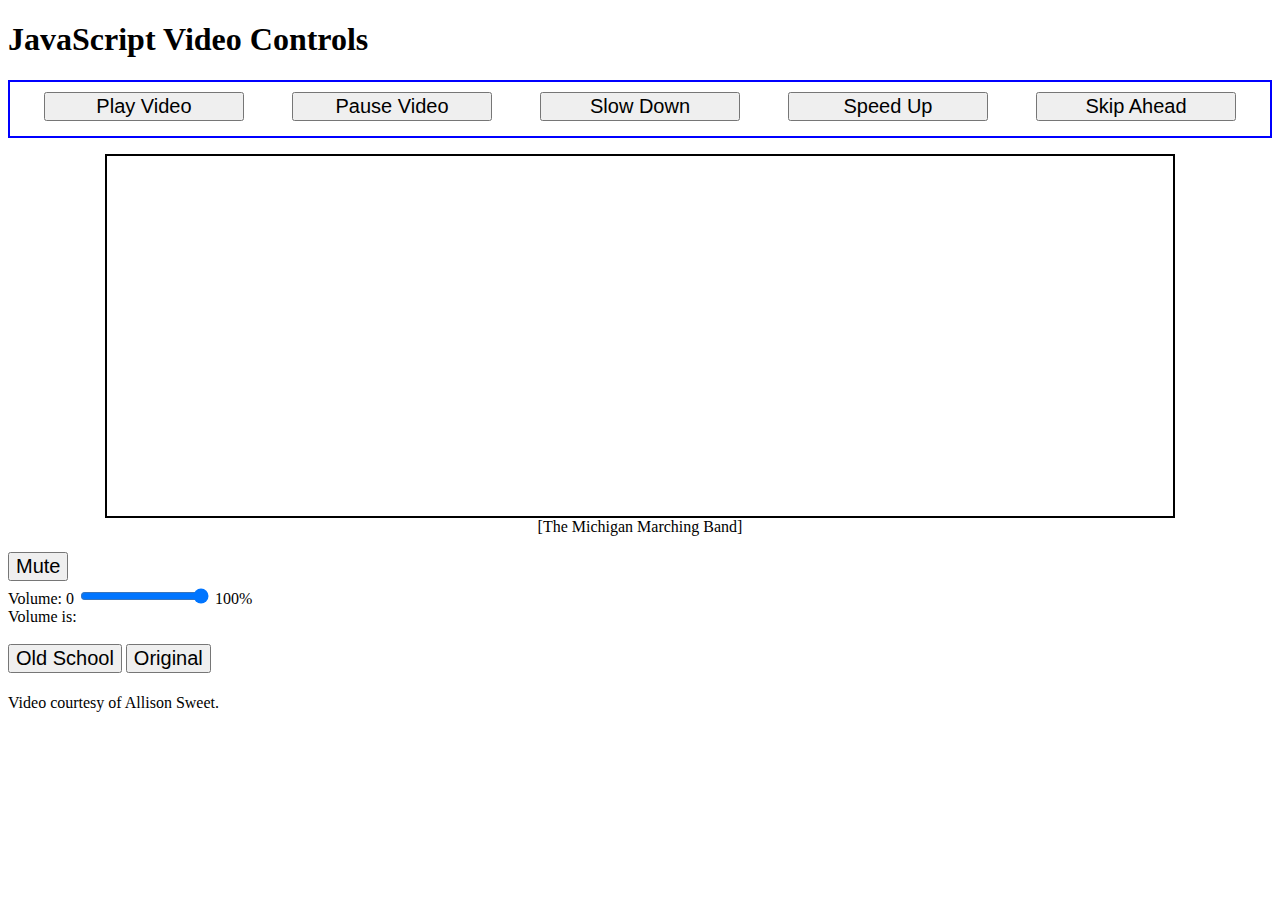
==== index.html @ 231acaac "Add files via upload" ====
<!DOCTYPE html>
<html lang="en">
<head>
	<meta charset="UTF-8">
	<title>JavaScript Video Controls</title>
	<link rel="stylesheet" type="text/css" href="css/video.css">
</head>
<body> 
<main>
	<h1>JavaScript Video Controls</h1>
	<div class = "options">
		<button  id = "play">Play Video</button>
		<button  id = "pause">Pause Video</button>
		<button  id = "slower">Slow Down</button>
		<button  id = "faster">Speed Up</button>
		<button  id = "skip">Skip Ahead</button>
	</div>

	<figure>

		<video class = "video" 
			autoplay="false" 
			width="640" 
			height="360" 
			id="player1" 
			preload="none"
			src="assets/marchingband.mov">
			  
		    <track src="captions_en.vtt" kind="captions" srclang="en" label="english_captions">	
		  		Your browser does not support HTML5 video.
		</video>
		<figcaption>[The Michigan Marching Band]</figcaption>
		</figure> 
	<button id="mute">Mute</button><br>

	<label for="slider">Volume</label>: 0 <input type="range" id="slider" min="0" max="100" value="100" step="10"> 100%<br>
	<div>Volume is: <span id = "volume"> </span><br><br></div>

	<button id = "vintage">Old School</button>
	<button id = "orig">Original</button>

	<p>Video courtesy of Allison Sweet.</p>

</main>
<script src="js/video.js" ></script>

</body> 
</html>
---- css/video.css ----
.options{
	padding: 10px;
	border:2px solid blue;
	display: flex;
	flex-wrap: wrap;
	justify-content: space-around;
}
.video{
	display: block;
	width: 90%;
	border: 2px solid black;
	margin: 0 auto;
	
}

figcaption{
	text-align: center;
}
.oldSchool{
	filter: grayscale(100%);
	width:75%;
	border:5px double grey;
	border-radius:20px;
}
button{
	margin-bottom: 5px;
	flex-basis: 200px;
	font-size:125%;
}
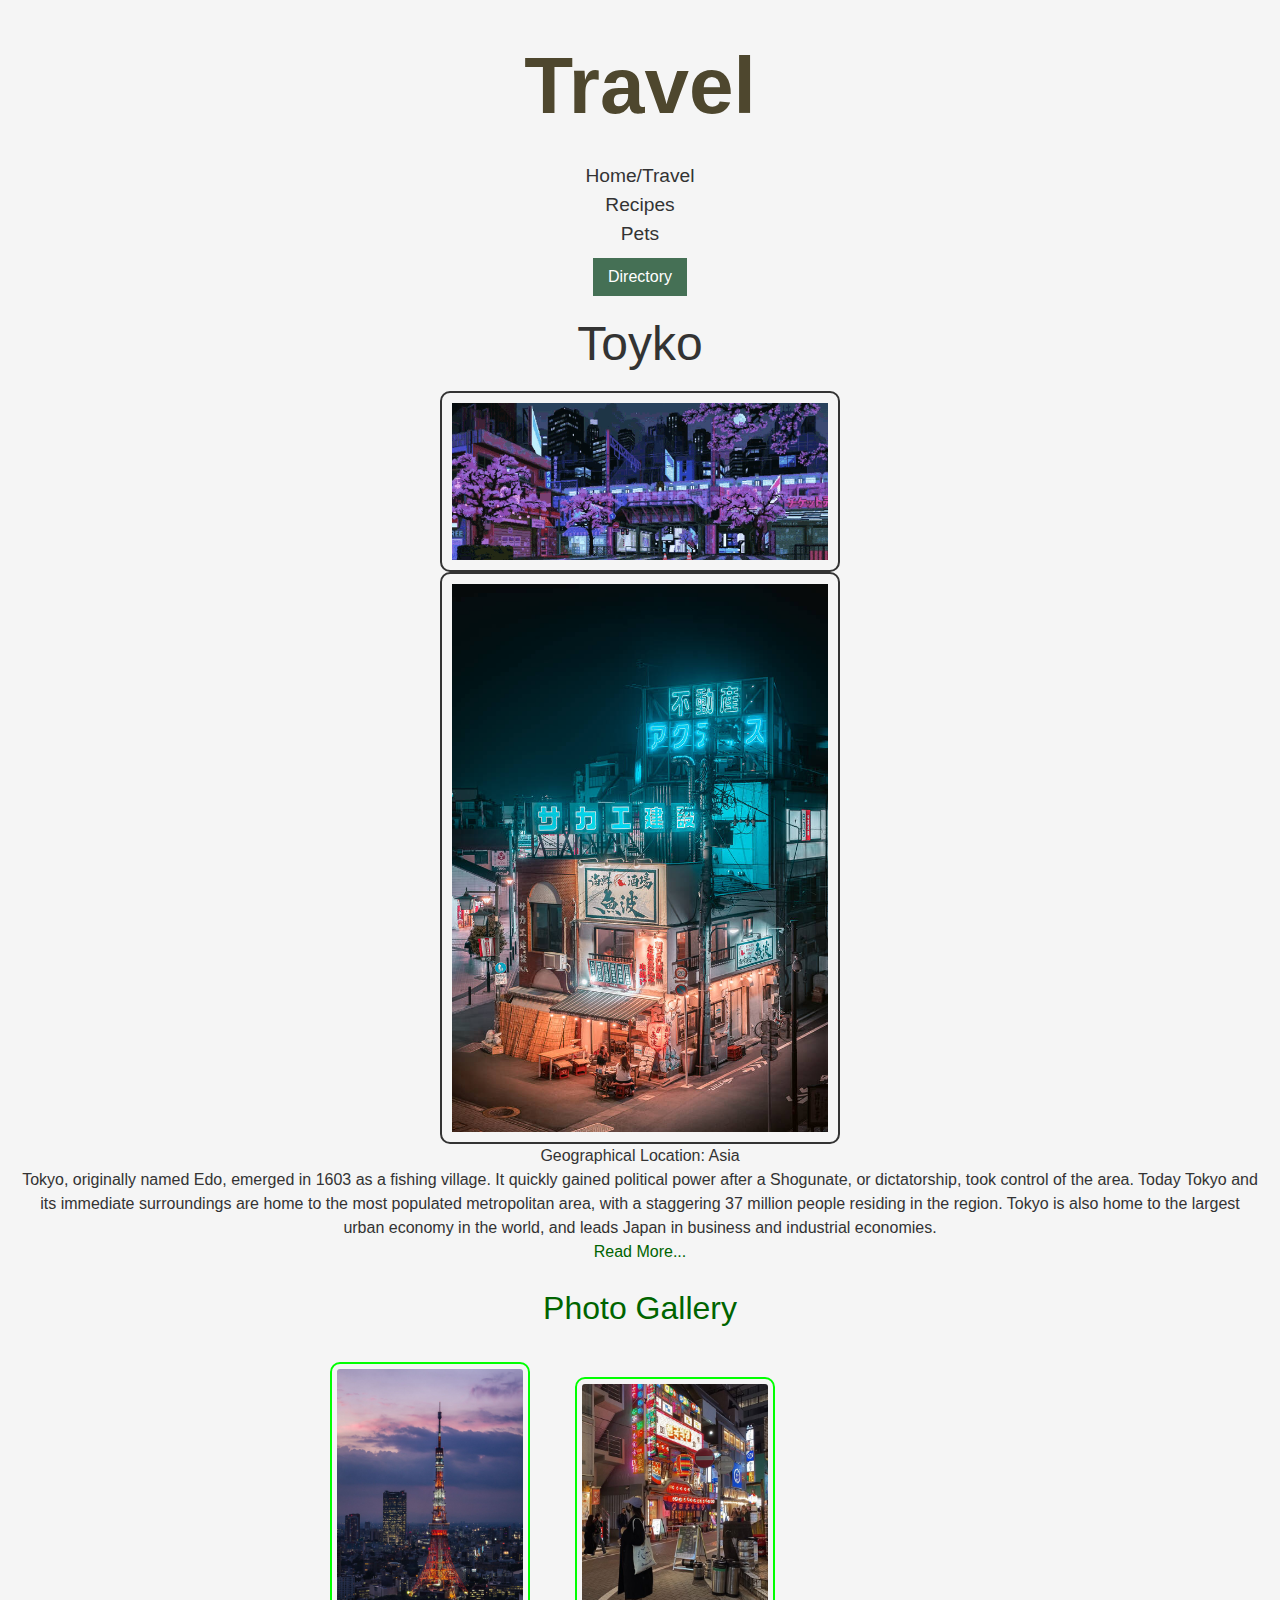
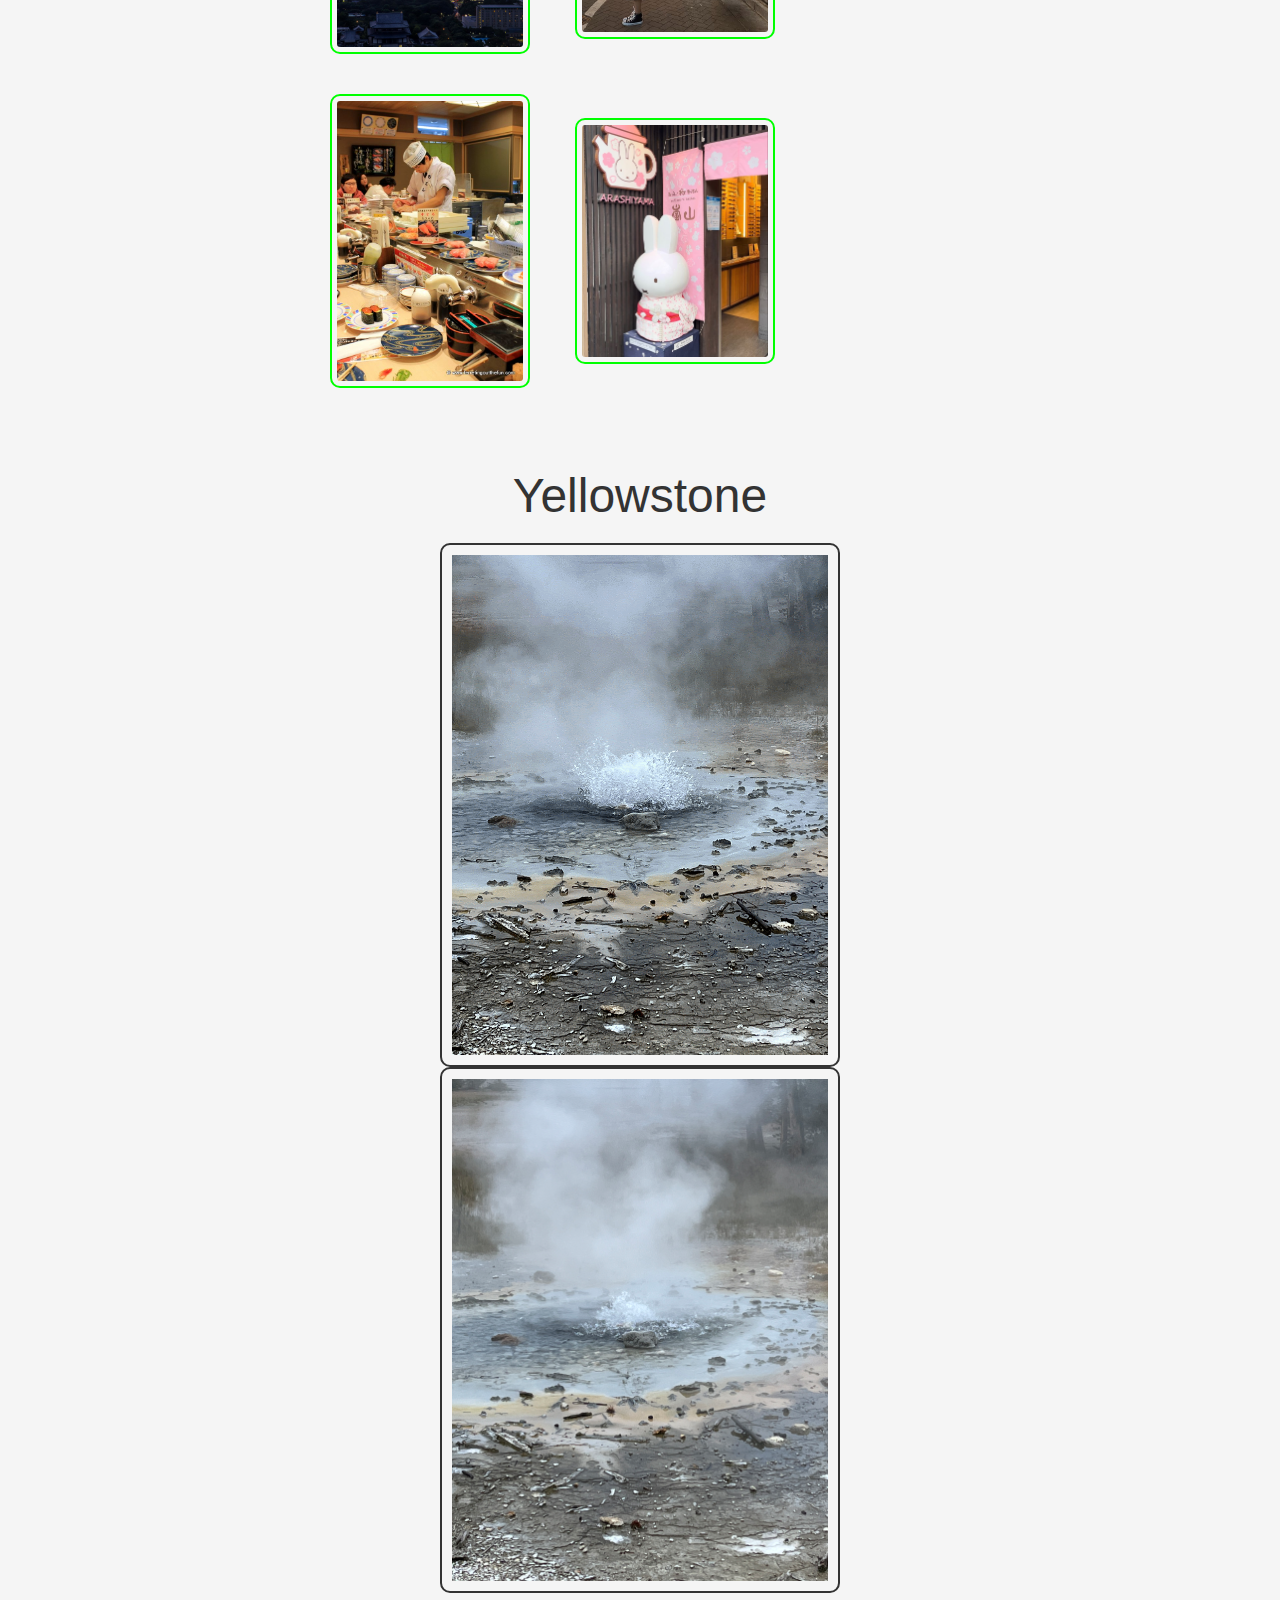
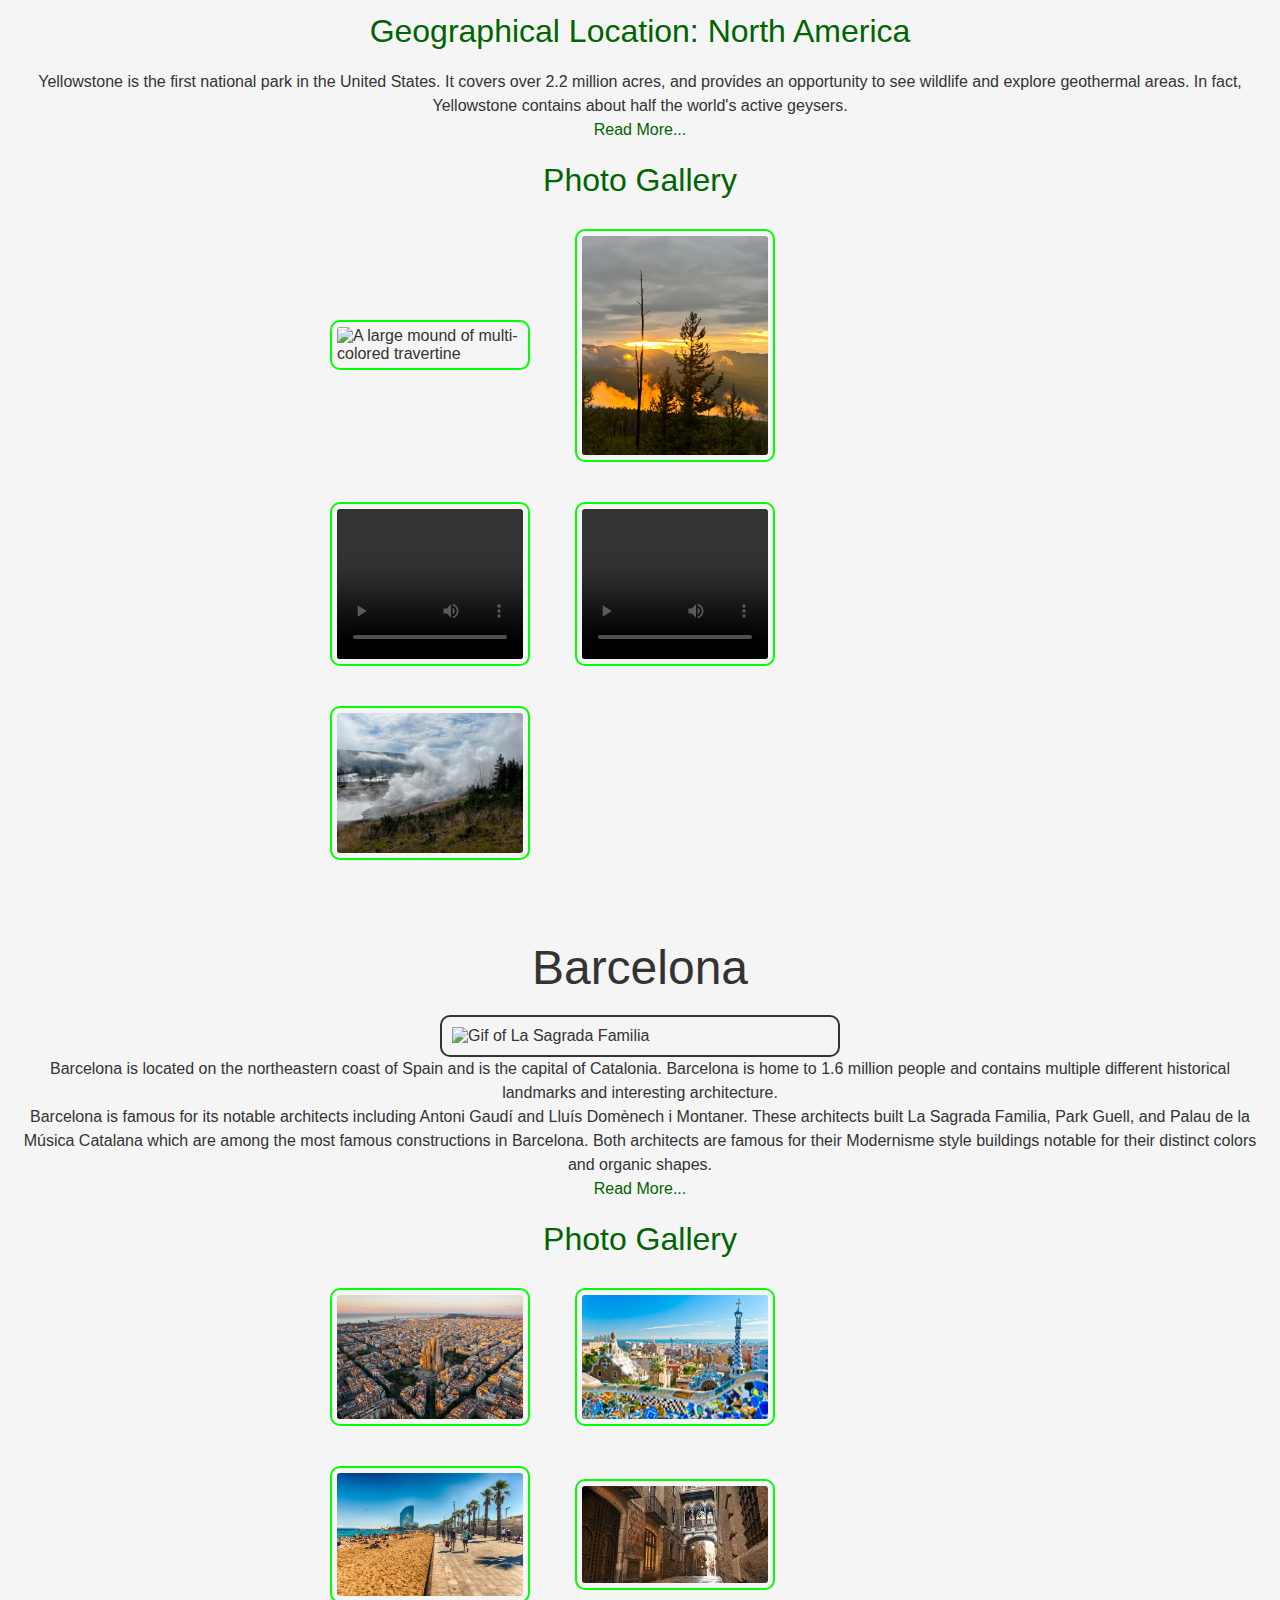
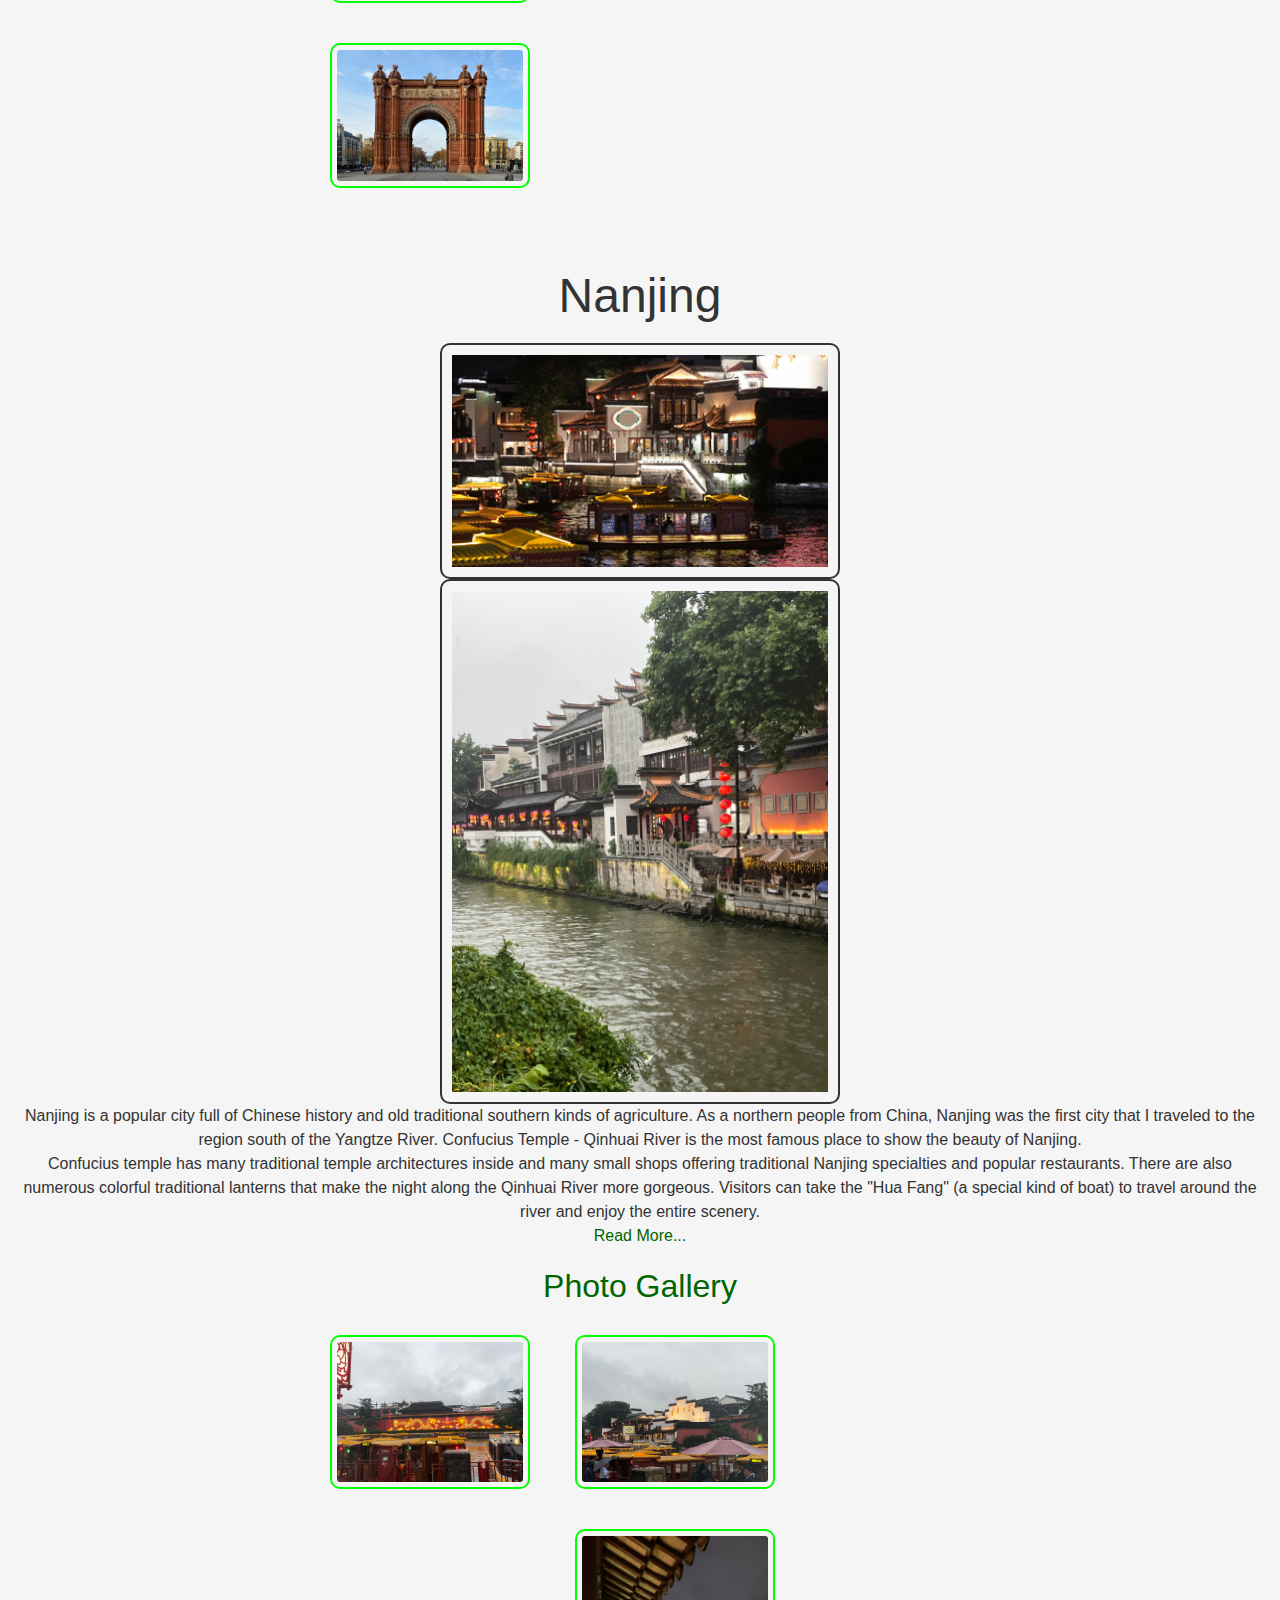
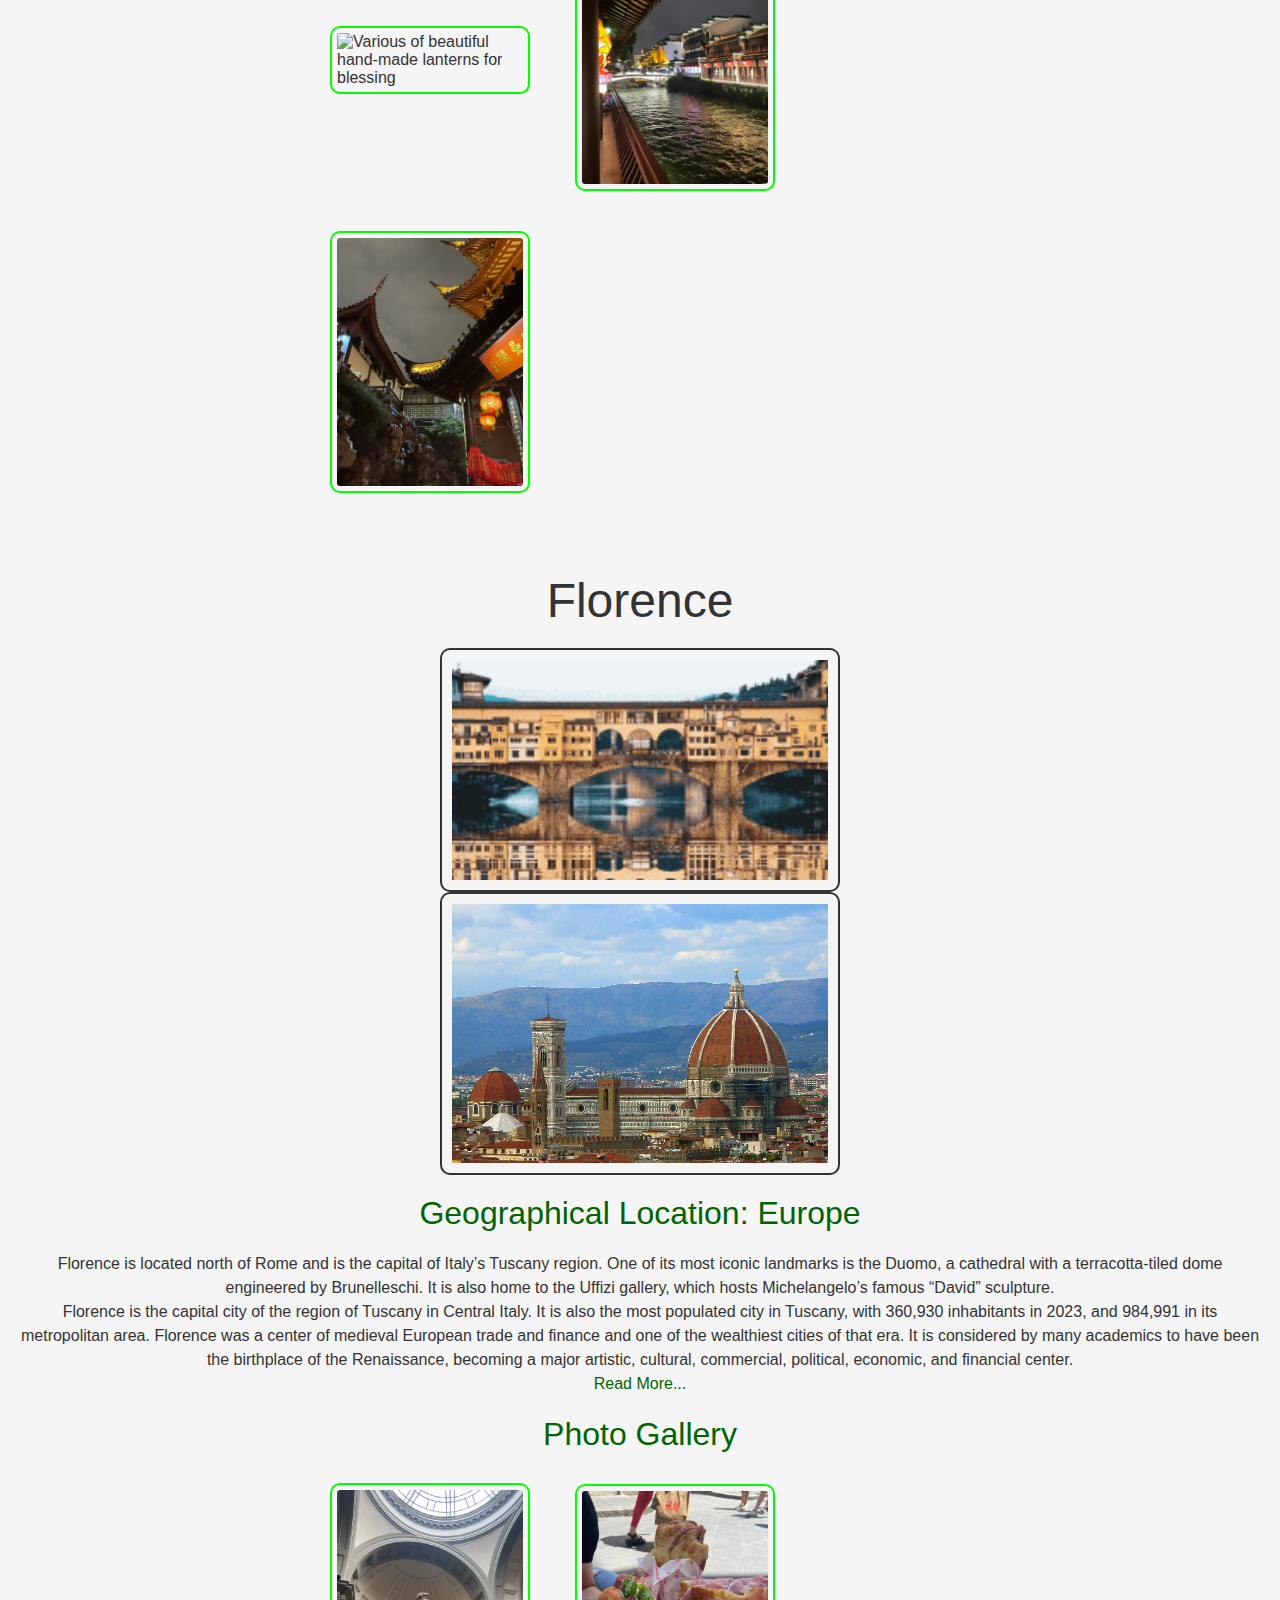
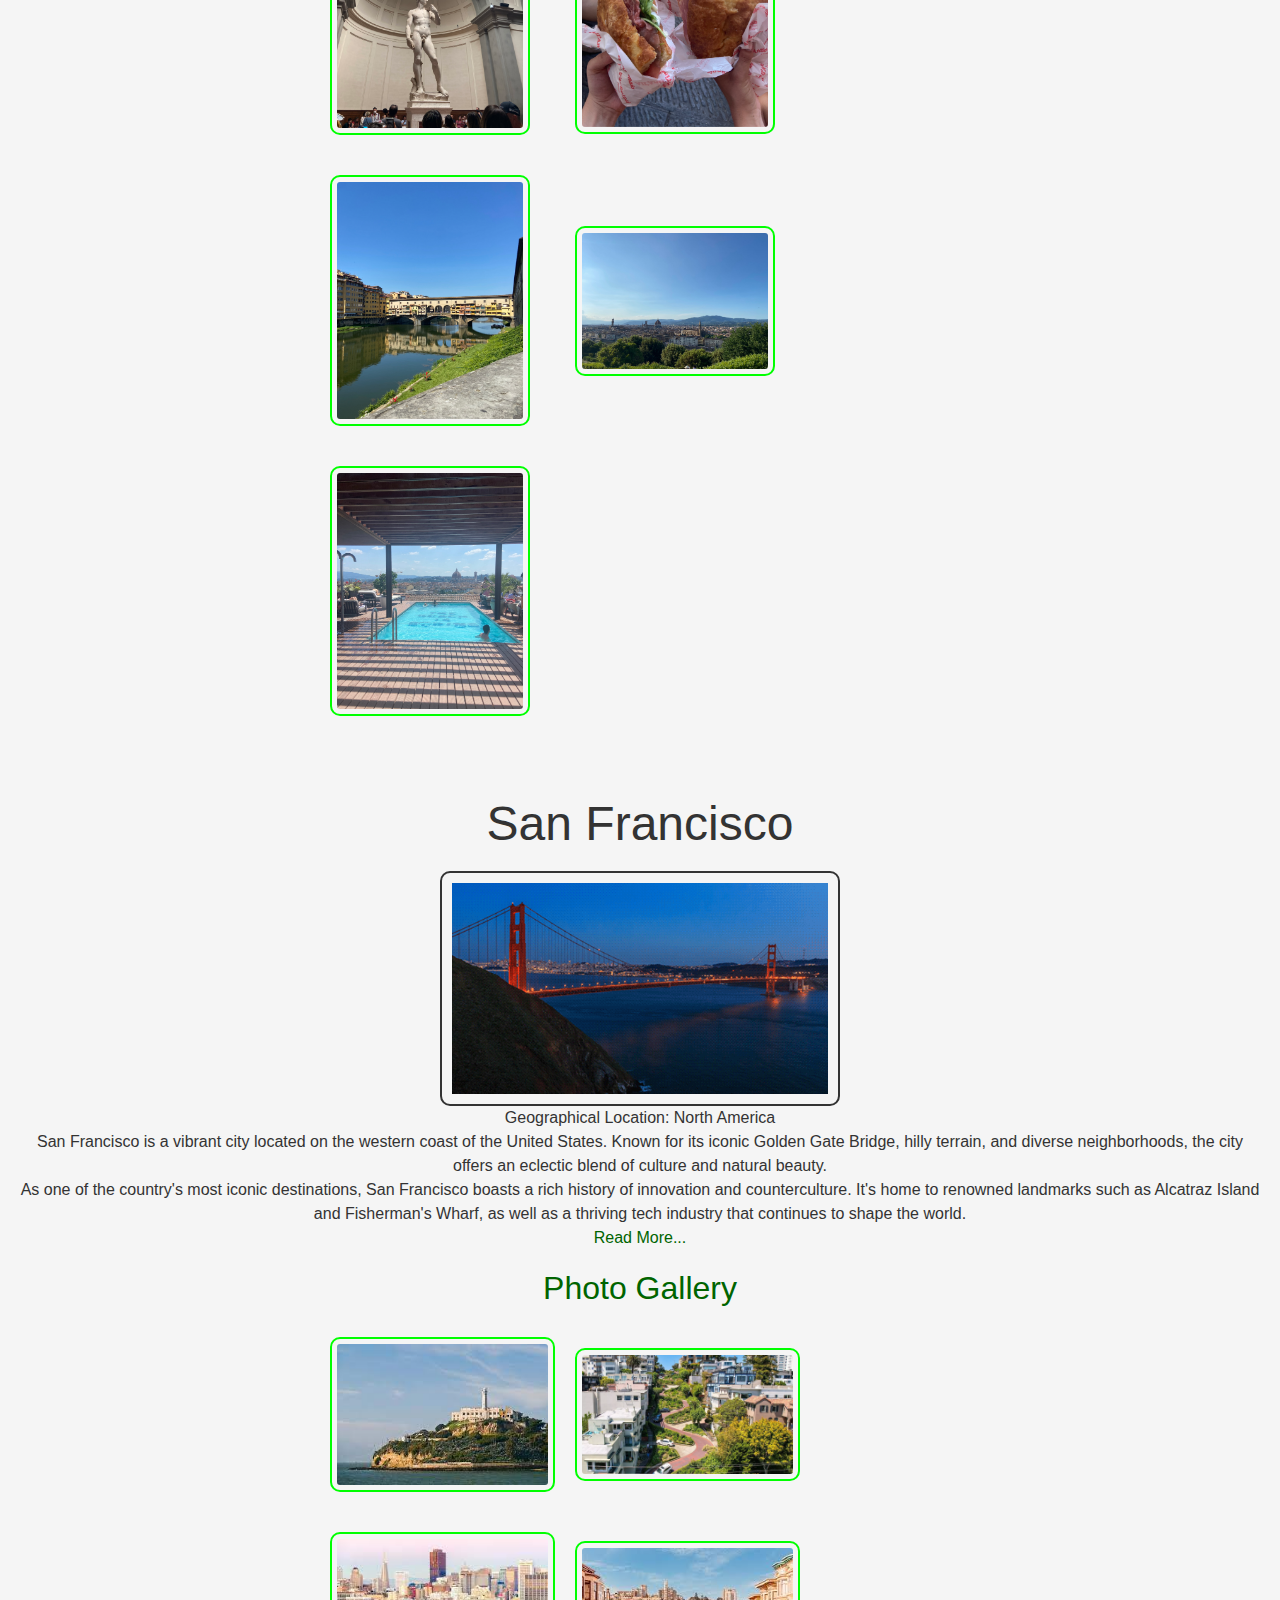
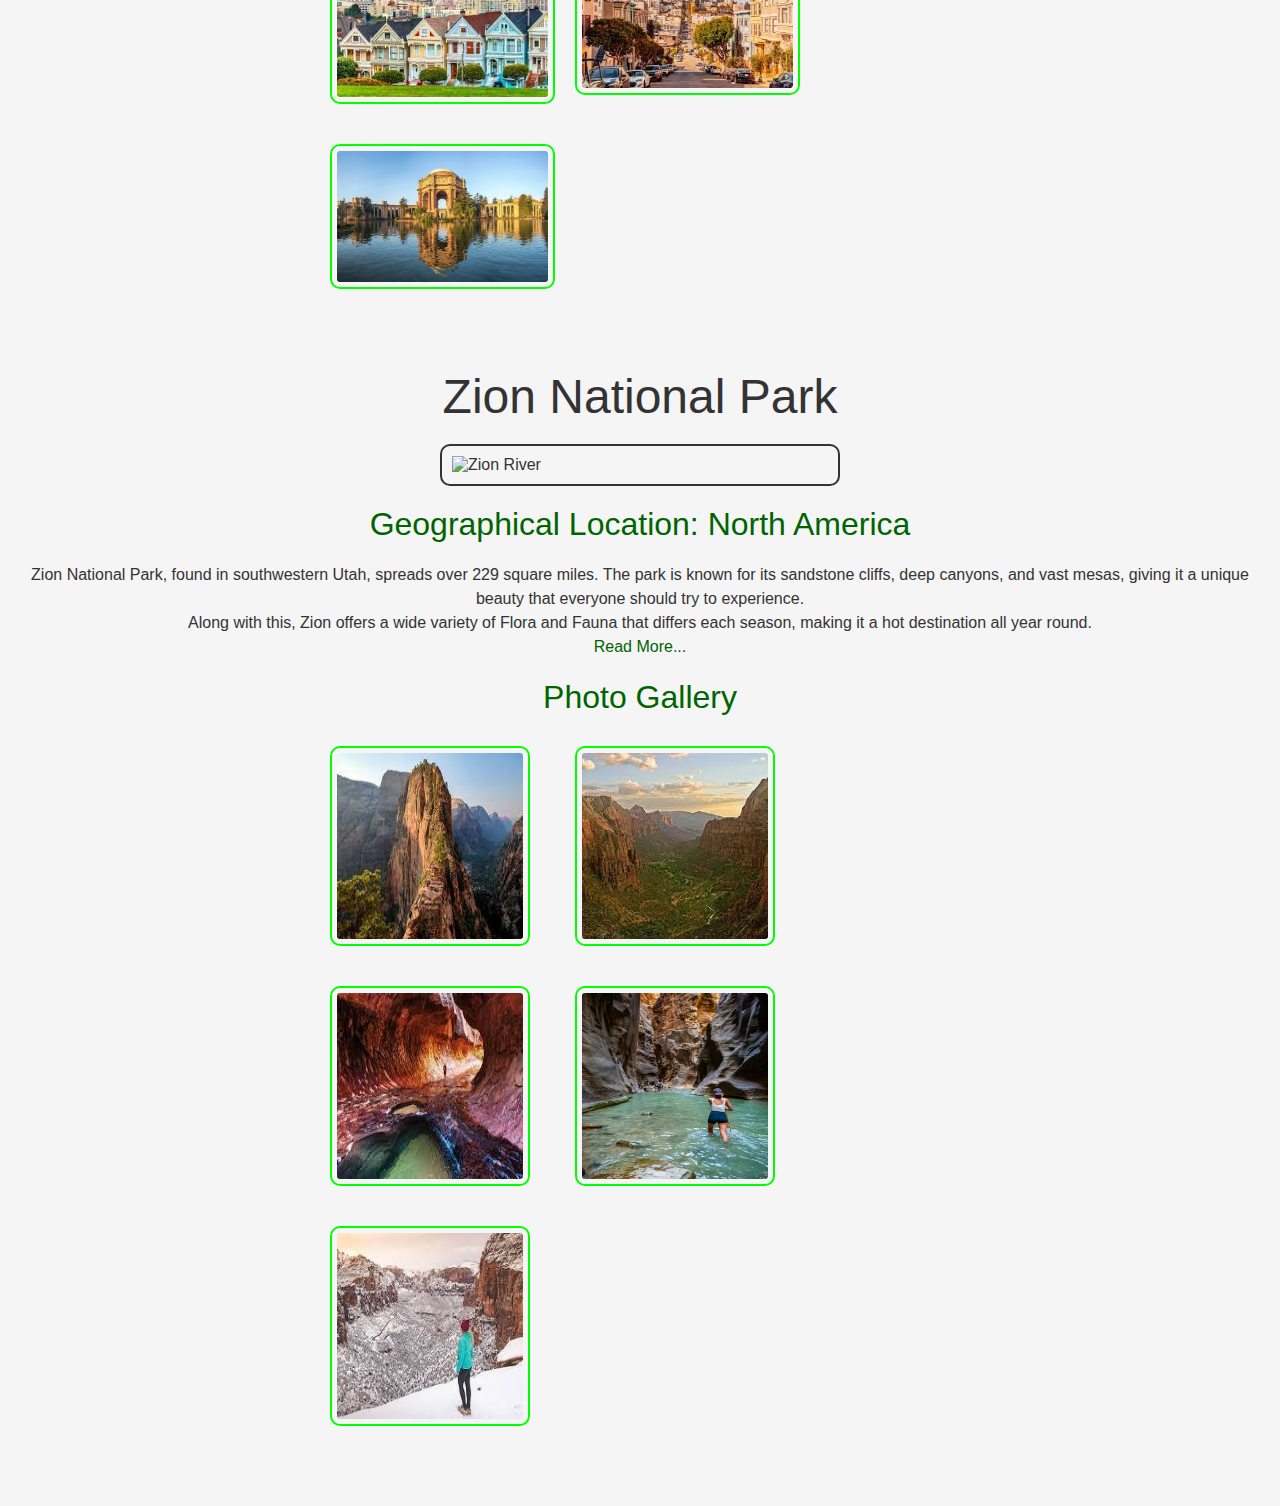
==== commit 2e3ae337: "Add files via upload" ====
--- a/index.html
+++ b/index.html
@@ -1,48 +1,348 @@
 <!DOCTYPE html>
 <html lang="en">
 <head>
-	<meta charset="UTF-8">
-	<title>JavaScript Video Controls</title>
-	<link rel="stylesheet" type="text/css" href="css/video.css">
+    
+
+    <meta charset="UTF-8">
+    <meta name="viewport" content="width=device-width, initial-scale=1.0">
+    <title>Pets</title>
+    <link rel="stylesheet" href="css/reset.css">
+    <link rel="stylesheet" href="css/style.css">
 </head>
-<body> 
+<body>
+    <a href = "#main" id = "skip">Skip to Main Content</a>
+    <header>
+        <h1>Travel</h1>
+    </header>
+
+    <nav>
+        <ul id = "links">
+            <li><a href = "index.html">Home/Travel</a></li>
+            <li><a href = "recipes.html">Recipes</a></li>
+            <li><a href = "pets.html">Pets</a></li>
+        </ul>
+    </nav>
+
 <main>
-	<h1>JavaScript Video Controls</h1>
-	<div class = "options">
-		<button  id = "play">Play Video</button>
-		<button  id = "pause">Pause Video</button>
-		<button  id = "slower">Slow Down</button>
-		<button  id = "faster">Speed Up</button>
-		<button  id = "skip">Skip Ahead</button>
-	</div>
-
-	<figure>
-
-		<video class = "video" 
-			autoplay="false" 
-			width="640" 
-			height="360" 
-			id="player1" 
-			preload="none"
-			src="assets/marchingband.mov">
-			  
-		    <track src="captions_en.vtt" kind="captions" srclang="en" label="english_captions">	
-		  		Your browser does not support HTML5 video.
-		</video>
-		<figcaption>[The Michigan Marching Band]</figcaption>
-		</figure> 
-	<button id="mute">Mute</button><br>
-
-	<label for="slider">Volume</label>: 0 <input type="range" id="slider" min="0" max="100" value="100" step="10"> 100%<br>
-	<div>Volume is: <span id = "volume"> </span><br><br></div>
-
-	<button id = "vintage">Old School</button>
-	<button id = "orig">Original</button>
-
-	<p>Video courtesy of Allison Sweet.</p>
-
-</main>
-<script src="js/video.js" ></script>
-
-</body> 
-</html>
+    <div class="dropdown">
+        <button>Directory</button>
+        <div class="content">
+            <a href="#tokyo">Tokyo</a>
+            <a href="#yellowstone">Yellowstone National Park</a>
+            <a href="#barcelona">Barcelona</a>
+            <a href="#nanjing">Nanjing</a>
+            <a href="#florence">Florence</a>
+            <a href="#sanfran">San Francisco</a>
+            <a href="#zion">Zion National Park</a>
+        
+        </div>
+    </div>
+
+<div>
+    <div>
+                <h2 id="tokyo">Toyko</h2>
+        <img src="images/tokyopink.gif" width="400" alt="Tokyo Night ">
+
+        <img src="images/tokyonight.jpeg" width="400" alt="Tokyo @ Night">
+        <p>Geographical Location: Asia</p>
+
+        
+ <div class="read-more-container">
+            
+    <p>Tokyo, originally named Edo, emerged in 1603 as a fishing village. It quickly gained political power after a Shogunate,
+         or dictatorship, took control of the area. Today Tokyo and its immediate surroundings are home to the most populated metropolitan area, 
+         with a staggering 37 million people residing in the region. Tokyo is also home to the largest urban economy in the world, and leads Japan in business and industrial economies. 
+
+                    <span class="read-more-text">
+                Tokyo is home to 23 special wards - areas like municipalities.These areas have increased monetary control over their immediate areas, with political powers such as their own mayor and assembly. 
+                Being the cultural, political, and business center of Japan, Tokyo is also home to a great public transport system. The city has two of its own commercial airports, as well as a super-express railway. </span>
+            </p>
+                <span class="read-more-btn">Read More...
+           
+                
+        <h3>Photo Gallery</h3>
+    <div class="gallery">
+        <div class="pet_images">
+            <img src="images/tokyotowersunset.jpeg" width="200" alt="Tokyo Tower During Sunset" width="200">
+            
+
+            
+            <img src="images/tokyostreet.jpeg" alt="Woman xStanding in Tokyo Street with Tote Bag" width="200">
+            
+            <img src="images/tokyosushi.jpeg" width="200"  alt="Chef cutting fish at a sushi restruant" width="200">
+
+            <img src="images/miffy.jpeg" width="200" alt="miffy sakura kitchen entrance in tokyo japan" width="200">
+        </div>
+    </div>
+        <figure>
+            
+
+    </div>
+
+
+
+
+
+
+
+        <!-- Kumaran Nathan -->
+
+
+
+        <div>
+            <h2 id="yellowstone">Yellowstone</h2>
+    
+            <img src="images/yellowstone_cauldron.gif" width="400" alt="Bubbling cauldron.">
+            <img src="images/yellowstone_cauldron.jpg" width = "400" alt="Bubbling cauldron">
+
+            <h3>Geographical Location: North America</h3>
+            <div class="read-more-container">
+            
+                <p>Yellowstone is the first national park in the United States. It covers over 2.2 million acres, and provides an
+                opportunity to see wildlife and explore geothermal areas. In fact, Yellowstone contains about half the world's
+                active geysers.
+                    <span class="read-more-text">These unique opportunities also bring out a lot of bad decisions among the tourists. Every year visitors injure
+                    themselves or the wildlife by getting close to the animals. You can see examples of people making bad decisions
+                    by visiting <a href="https://www.facebook.com/groups/yellowstonenationalparkinvasionoftheidiots/">Yellowstone
+                        National Park: Invasion of the Idiots</a>, <a href="https://www.instagram.com/touronsofyellowstone/?hl=en">Tourons
+                        of Yellowstone</a>, or <a href="https://cowboystatedaily.com/">Cowboy State Daily</a>.</span>
+                </p>
+                <span class="read-more-btn">Read More...</span>
+            </div>
+            <h3>Photo Gallery</h3>
+            <div class="gallery">
+            <div class="pet_images">
+                <img src="images/yellowstone_travertine.JPG" width = "200" alt="A large mound of multi-colored travertine">
+                
+            
+                
+                <img src="images/yellowstone_sunset.jpg" width = "200" alt="Sunset over mountains with some charred trees in the foreground">
+                
+                <video width="200"  controls>
+                    <source src="images/yellowstone_prism.MOV">
+                    Your browser does not support the video tag.
+                </video>
+            
+                <!-- <img src="images/miffy.jpeg" width="200" alt="miffy sakura kitchen entrance in tokyo japan" width="200"> -->
+
+                <video width="200"  controls>
+                    <source src="images/yellowstone_buffalo.MOV">
+                    Your browser does not support the video tag.
+                </video>
+
+                <img src="images/yellowstone_sulphur_springs.JPG" width = "200" alt="A large spring with clouds of sulfur smoke rising from it.">
+
+            </div>
+        </div>
+      
+
+
+            
+
+
+            <!-- Colleen van Lent -->
+        </div>
+
+        <div>
+         
+                <div>
+                    <h2 id="barcelona">Barcelona</h2>
+                    <img src="images/barcelona_gif.gif" alt="Gif of La Sagrada Familia" width="400">
+                    <div class="read-more-container">
+                        <p>Barcelona is located on the northeastern coast of Spain and is the capital of Catalonia. Barcelona is home to 1.6 million people and contains multiple different historical landmarks and interesting architecture.</p>
+                        <p>Barcelona is famous for its notable architects including Antoni Gaudí and Lluís Domènech i Montaner. These architects built La Sagrada Familia, Park Guell, and Palau de la Música Catalana which are among the most famous constructions in Barcelona. Both architects are famous for their Modernisme style buildings notable for their distinct colors and organic shapes.
+                            <span class="read-more-text">Barcelona has a rich cultural heritage with a blend of Gothic and Modernist architecture, making it a city with a unique charm. Its vibrant street life, beautiful beaches, and delicious cuisine attract tourists from all over the world.</span>
+                        </p>
+                        <span class="read-more-btn">Read More...</span>
+                    </div>
+                    
+                    <h3>Photo Gallery</h3>
+                    <div class="gallery"> 
+                     <div class="pet_images">
+                        <img class = "thumbnail" src="images/barcelona_pg1.jpg" alt="A zoomed out image of the city" width="200">
+                        <img class = "thumbnail" src="images/barcelona_pg2.jpeg" alt="Park Güell" width="200">
+                        <img class = "thumbnail" src="images/barcelona_pg3.jpeg" alt="A shot of Barceloneta" width="200">
+                        <img class = "thumbnail" src="images/barcelona_pg4.jpeg" alt="Pont del Bisbe" width="200">
+                        <img class = "thumbnail" src="images/barcelona_pg5.jpeg" alt="Arc de triomf" width="200">
+                    </div>
+                </div>
+
+
+                    
+                </div>
+
+                <div>
+                    <h2 id="nanjing">Nanjing</h2>
+                    
+                    <img src="images/nanjing.gif" width = 400 alt = "qinhuai river git at night"> 
+                    <img src = "images/qinhuai.JPG" width = 400 alt = "qinhuai river photo at night">
+        
+                    <div class="read-more-container">
+                        <p>Nanjing is a popular city full of Chinese history and old traditional southern kinds of agriculture. As a northern people from China, Nanjing was the first city that I traveled to the region south of the Yangtze River. Confucius Temple - Qinhuai River is the most famous place to show the beauty of Nanjing.</p>
+                        <p>Confucius temple has many traditional temple architectures inside and many small shops offering traditional Nanjing specialties and popular restaurants. There are also numerous colorful traditional lanterns that make the night along the Qinhuai River more gorgeous. Visitors can take the "Hua Fang" (a special kind of boat) to travel around the river and enjoy the entire scenery.
+                            <span class="read-more-text">Nanjing's rich cultural heritage and its beautiful blend of traditional and modern attractions make it a must-visit destination in China. The city's historical significance and picturesque landscapes along the Qinhuai River make it a perfect place for cultural exploration.</span>
+                        </p>
+                        <span class="read-more-btn">Read More...</span>
+                    </div>
+                    
+                    
+                    <h3>Photo Gallery</h3>
+                    <div class="gallery"> 
+
+                    <div class="pet_images">
+                    <figure> 
+                        <img src = "images/nj_dragon.JPG"  width = 200 alt = "Two dragons playing with beads carved on the dragon wall of a traditional Chinese building"> 
+                       
+                    </figure>
+                    <figure> 
+                        <img src = "images/nj_huafang.JPG"  width = 200 alt = "The Huafang ship of Qinhuai River for visitors"> 
+                      
+                    </figure>
+                    <figure> 
+                        <img src = "images/nj_lantern.JPG"  width = 200 alt = "Various of beautiful hand-made lanterns for blessing"> 
+                      
+                    </figure>
+                    <figure>
+                        <img src = "images/nj_qhriver.JPG"  width = 200 alt = "The ancient building corridor on both sides of the Qinhuai River">
+                      
+                    </figure>
+        
+                    <figure> 
+                        <img src = "images/nj_temple.JPG"  width = 200 alt = "The temple  people burn incense and pray for success in the exam"> 
+                       
+                    </figure>
+                </div>
+                </div>
+                </div>
+
+
+                <div>
+                    <h2 id="florence">Florence</h2>
+        
+                    <img src="images/florence-italy.gif" width="400" alt="river moving picture.">
+                    <img src="images/duomo_di_firenze.jpg" width="400" alt="Duomo close up.">
+            
+                    <h3>Geographical Location: Europe</h3>
+                    <div class="read-more-container">
+                        <p>Florence is located north of Rome and is the capital of Italy’s Tuscany region. One of its most iconic landmarks is the Duomo, a cathedral with a terracotta-tiled dome engineered by Brunelleschi. It is also home to the Uffizi gallery, which hosts Michelangelo’s famous “David” sculpture.</p>
+                        <p>Florence is the capital city of the region of Tuscany in Central Italy. It is also the most populated city in Tuscany, with 360,930 inhabitants in 2023, and 984,991 in its metropolitan area. Florence was a center of medieval European trade and finance and one of the wealthiest cities of that era. It is considered by many academics to have been the birthplace of the Renaissance, becoming a major artistic, cultural, commercial, political, economic, and financial center.
+                            <span class="read-more-text">Florence's rich history and artistic legacy make it a top destination for travelers. The city is renowned for its exquisite art, architecture, and cultural heritage, with attractions like the Florence Cathedral and Uffizi Gallery drawing visitors from around the world.</span>
+                        </p>
+                        <span class="read-more-btn">Read More...</span>
+                    </div>
+                    
+                    <h3>Photo Gallery</h3>
+                    <div class="gallery"> 
+
+                    <div class="pet_images">
+                    <figure>
+                            <img src="images/florence_davidsculpture.jpg" width = "200" alt="Sculpture in museum surrounded by visitors">
+                    </figure>
+            
+                    <figure>
+                        <img src="images/allantico_vinao.jpg" width = "200" alt="Three images in hands">
+                    </figure>
+                    
+                    <figure>
+                        <img src="images/florence_bridge.jpg" width = "200" alt="Colorful bridge over river">
+                    </figure>
+            
+                    <figure>
+                        <img src="images/panoramic_florence.jpg" width = "200" alt="Panoramic picture of a city">
+                         
+                    </figure>
+            
+                    <figure>
+                        <img src="images/student_hotel.jpg" width = "200" alt="Rectangular blue pool with a view the a city in the background">
+                           
+                    </figure>
+                </div>
+                </div>
+                </div>
+                <div>
+                    <h2 id="sanfran">San Francisco</h2>
+        
+                    <img src="images/San_Francisco_bridge.gif" alt="San Francisco is a great location to visit with many landmarks, including the Golden Gate Bridge and Alcatraz. Located in Northern California, San Francisco is one of the most populated cities in California with a population of 815,000. The city is also a center of culture and industry. San Francisco is home to a thriving tech industry."width=400/>
+                    
+                    
+                    <p>Geographical Location: North America</p>
+                    <div class="read-more-container">
+                        <p>San Francisco is a vibrant city located on the western coast of the United States. Known for its iconic Golden Gate Bridge, hilly terrain, and diverse neighborhoods, the city offers an eclectic blend of culture and natural beauty.</p>
+                        <p>As one of the country's most iconic destinations, San Francisco boasts a rich history of innovation and counterculture. It's home to renowned landmarks such as Alcatraz Island and Fisherman's Wharf, as well as a thriving tech industry that continues to shape the world.
+                            <span class="read-more-text">San Francisco's diverse neighborhoods, culinary scene, and cultural events make it a dynamic and ever-evolving city. Whether you're exploring Chinatown, taking a cable car ride, or visiting world-class museums, there's something for everyone to enjoy.</span>
+                        </p>
+                        <span class="read-more-btn">Read More...</span>
+                    </div>
+                    
+                    
+                    
+                    <h3>Photo Gallery</h3>
+                    <div class="gallery"> 
+
+                    <div class="pet_images">
+                    <img class="thumbnail" src="images/San_Francisco_Alcatraz.jpeg" alt="Image of the Alcatraz prison."width=400/>
+                    
+                    <img class="thumbnail"  src="images/San_Francisco_Lombard.jpeg" alt="Picture of Lombard street in San Francisco."width=400/>
+                   
+                    
+                    <img class="thumbnail" src="images/San_Francisco_painted_ladies.jpeg" alt="Image of the homes known as the Painted Ladies. A row of colorful homes that are adjacent to a park. They are known for being in Full House."width=400/>
+                   
+                    
+                    <img class="thumbnail" src="images/San_Francisco_street.jpeg" alt="Steep hill in San Francisco with cars on it."width=400/>
+                  
+            
+                    <img class="thumbnail" src="images/San_Francisco_palace.jpeg" alt="Image of the Palace of Fine Arts in San Francisco, a large structure surrounded by a pleasant park."width=400/>
+                </div>
+                </div>
+
+                <div>
+            
+                    <h2 id="zion">Zion National Park</h2>
+
+                    <img src="images/Zion_River.gif" alt="Zion River" width="400" >
+                    <h3>Geographical Location: North America</h3>
+            
+                    <div class="read-more-container">
+                        <p>Zion National Park, found in southwestern Utah, spreads over 229 square miles. The park is known for its sandstone cliffs, deep canyons, and vast mesas, giving it a unique beauty that everyone should try to experience.</p>
+                        <p>Along with this, Zion offers a wide variety of Flora and Fauna that differs each season, making it a hot destination all year round.
+                            <span class="read-more-text">With over 112 trails available for hiking, walking, and even camping, people from all over the world are traveling to Zion to see just how amazing it truly is. The trails range from riverside walks to hikes that have you scaling long bluffs to reach a peak, providing something for every outdoors enthusiast to enjoy. However, it's important to be aware that there are potential dangers associated with these trails, so all hikers should read and learn about them before embarking on their expedition.</span>
+                        </p>
+                        <span class="read-more-btn">Read More...</span>
+                    </div>
+                     <h3>Photo Gallery</h3>
+                <div class="gallery"> 
+
+                    <div class="pet_images">
+                    <figure>
+                        <img src="images/Zion_Angels_Landing.jpg" alt="Angels Landing hike from afar" width="200" height="200">
+                       
+                    </figure>
+            
+                    <figure>
+                        <img src="images/Zion_Large_Canyon.jpg" alt="Deep canyon in the summer" width="200" height="200">
+                    </figure>
+            
+                    <figure>
+                        <img src="images/Zion_River_Tunnel.jpg" alt="Water tunnel" width="200" height="200">
+                    </figure>
+            
+                    <figure>
+                        <img src="images/Zion_River_Walk.jpg" alt="River Walk" width="200" height="200">
+                    </figure>
+            
+                    <figure>
+                        <img src="images/Zion_Winter.jpg" alt="Zion in the Winter" width="200" height="200">
+                    </figure>
+                </div>
+            </div>
+                    <!-- Brady Haisfield -->
+                
+            </div>
+            
+        </div>
+
+    </main>
+    
+</body>
+<script src="java.js"></script>
+</html>--- a/css/style.css
+++ b/css/style.css
@@ -0,0 +1,229 @@
+/* Reset default styles and set font-family */
+* {
+  font-family: 'Orbitron', sans-serif;
+  font-size: 16px;
+  box-sizing: border-box;
+  margin: 0;
+  padding: 0;
+}
+
+/* General styling for the body and text */
+body {
+  background-color: #f5f5f5;
+  color: #333;
+  padding: 20px;
+}
+
+h1 {
+  font-family: Arial, sans-serif;
+  font-size: 5rem;
+  font-weight: bold;
+  color: #4E472E; /* Earthy olive green color */
+  text-align: center;
+  margin: 0;
+  padding: 20px 0;
+}
+ h2{
+  font-size: 3em;
+  text-align: center;
+  margin-top: 20px;
+  margin-bottom: 20px;
+  color: #333;
+}
+
+h3{
+  font-size: 2em;
+  color: darkgreen;
+  text-align: center;
+  margin: 20px;
+}
+
+/* Styling for images */
+img {
+  border: solid #333 2px;
+  padding: 10px;
+  display: block;
+  margin: auto;
+  border-radius: 10px;
+  transition: transform 0.3s, filter 0.3s; /* Added transition for transform and filter */
+}
+
+img:hover {
+  transform: scale(1.1); /* Enlarge the image on hover */
+  filter: brightness(1.2); /* Increase brightness on hover */
+}
+
+/* General text styling */
+p, span, li {
+  line-height: 1.5;
+  text-align: center;
+}
+
+.dropdown {
+  width: 80%;
+  margin: auto;
+  margin-bottom: 20px;
+  text-align: center;
+}
+
+.dropdown button {
+  background-color: #043f1aba;
+  color: white;
+  padding: 10px 15px;
+  padding-bottom: 10px;
+  border: none;
+  cursor: pointer;
+}
+
+.dropdown a {
+  display: block;
+  color: #333;
+  text-decoration: none;
+  padding: 10px 15px;
+}
+
+.dropdown .content {
+  display: none;
+  width: 80%;
+  position: absolute;
+  background-color: hsl(49, 66%, 92%);
+  min-width: 100px;
+  box-shadow: 2px 2px 5px hsla(0, 0%, 0%, 0.8);
+}
+
+.dropdown:hover .content {
+  display: block;
+}
+
+.dropdown:hover button {
+  background-color: hsl(131, 11%, 49%);
+}
+
+.dropdown a:hover {
+  background-color: hsl(53, 21%, 85%);
+  text-decoration: underline;
+}
+
+/* Styling for the navigation bar */
+nav {
+  background-color: #f5f5f5;
+  display: flex;
+  justify-content: center;
+  align-items: center;
+  padding: 10px;
+}
+
+nav li {
+  list-style: none;
+  margin: 0 10px;
+}
+
+nav a {
+  font-size: 1.2em;
+  text-align: center;
+  text-decoration: none;
+  color: #333;
+  padding: 5px 15px;
+  border-radius: 5px;
+  transition: background-color 0.3s, color 0.3s;
+}
+
+nav a:focus,
+nav a:hover {
+  background-color: #333;
+  color: #f5f5f5;
+  text-decoration: underline;
+}
+
+/* Skip link */
+#skip {
+  position: absolute;
+  left: -500px;
+}
+
+#skip:focus {
+  left: 500px;
+}
+
+/* Current page indicator */
+.current_page {
+  color: #00ff00;
+  text-decoration: underline;
+  background-color: #f5f5f5;
+}
+
+/* Adjust image grids */
+.food_images,
+.pet_images {
+  display: grid;
+  grid-gap: 20px;
+  grid-template-columns: 1fr 1fr;
+  justify-content: center;
+  align-items: center;
+}
+
+.gallery{
+  display: grid;
+  grid-template-columns: 1fr 1fr;
+  align-items: center;
+  padding-left: 300px;
+  padding-bottom: 50px;
+}
+
+.food_images img,
+.pet_images img,
+figure img,
+video {
+  border: double #00ff00 2px;
+  padding: 5px;
+  margin: 10px;
+  border-radius: 10px;
+  animation-name: example;
+  animation-duration: 4s;
+  animation-iteration-count: infinite;
+}
+
+.food_images img:nth-child(3) {
+  grid-column: span 2;
+  width: 100%;
+}
+.read-more-container{
+  display: flex;
+  flex-direction: column;
+}
+.read-more-btn{
+color: darkgreen;
+text-align: center;
+}
+.read-more-btn:hover{
+cursor: pointer;
+text-decoration: underline;
+}
+.read-more-text{
+display: none;
+}
+
+@media (prefers-reduced-motion: reduce) {
+  img[src$=".gif"] {
+    display: none;
+  }
+  .food_images img,
+  .pet_images img,
+  figure img,
+  video {
+    animation: none;
+  }
+}
+
+@keyframes example {
+  from {
+    background-color: #f5f5f5;
+  }
+
+  to {
+    background-color: #fff;
+  }
+}
+
+/* Import Google Fonts */
+@import url('https://fonts.googleapis.com/css2?family=Orbitron:wght@500&display=swap');
